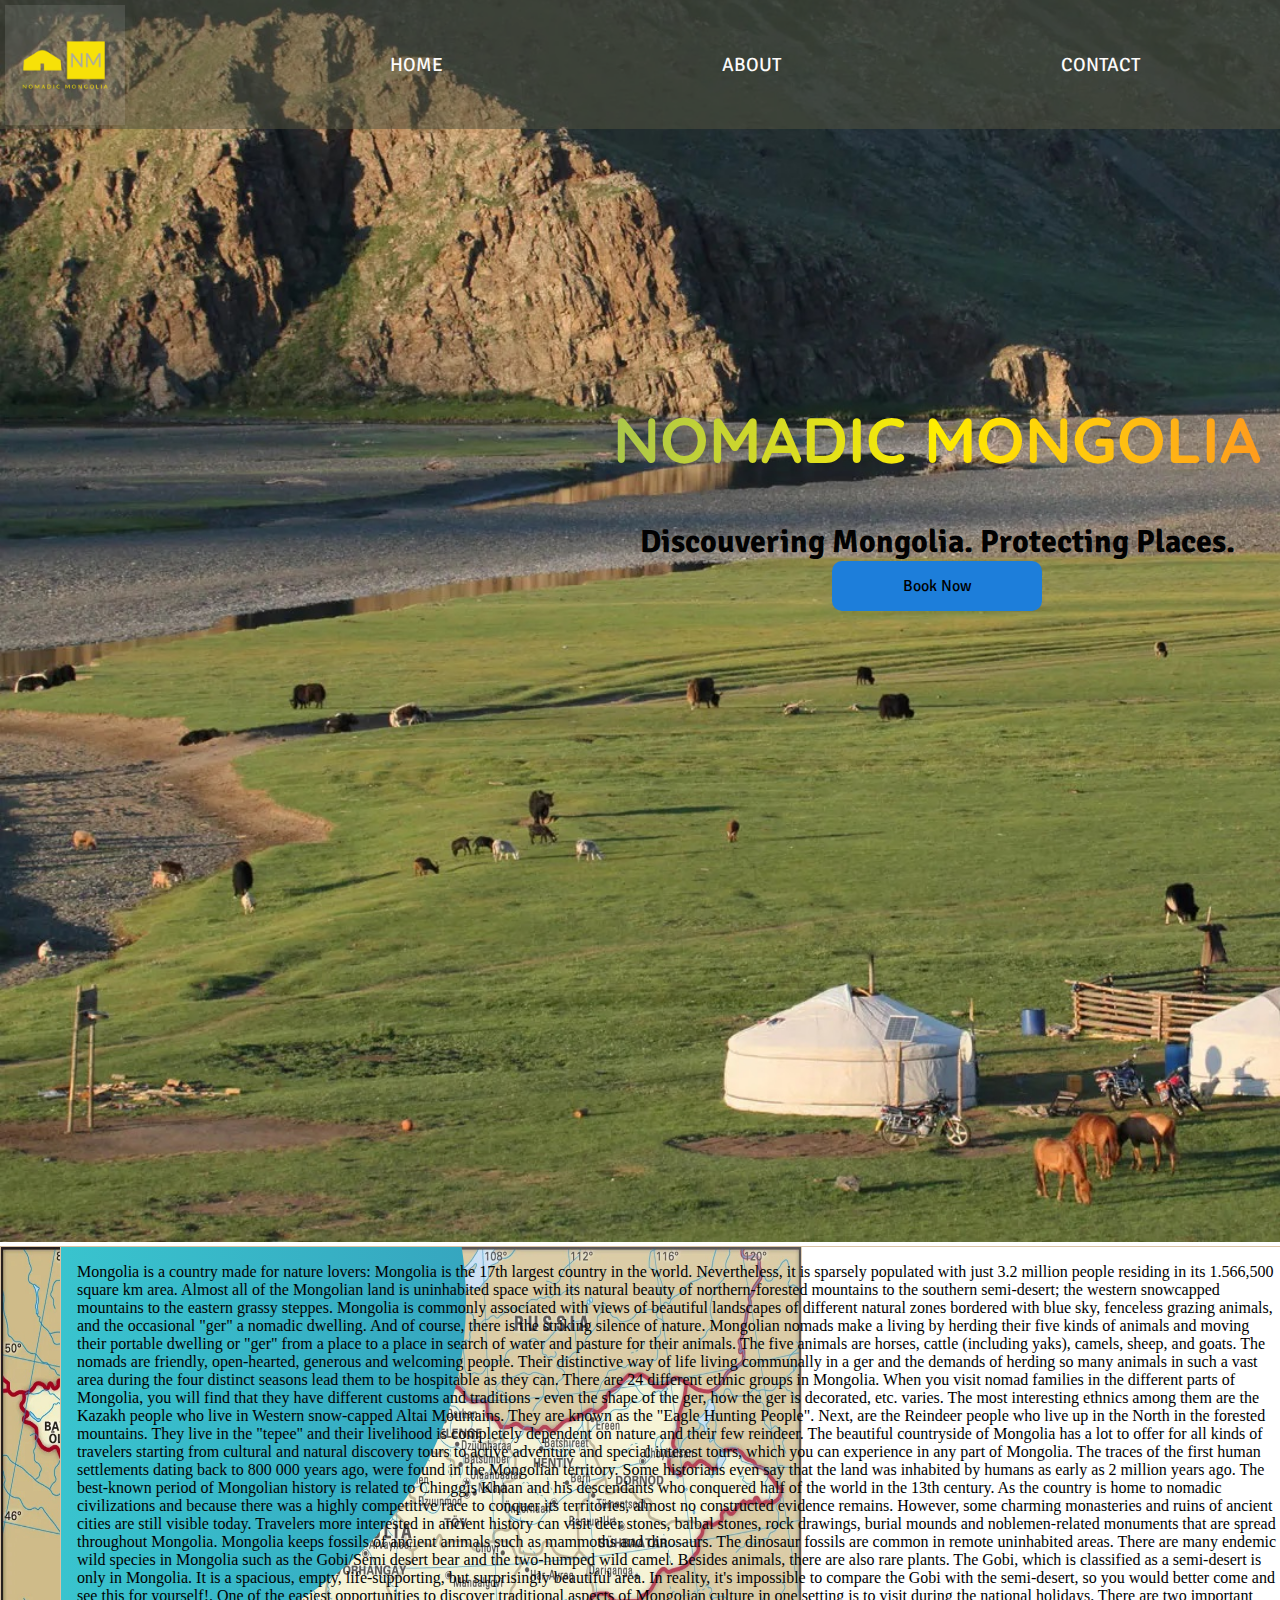
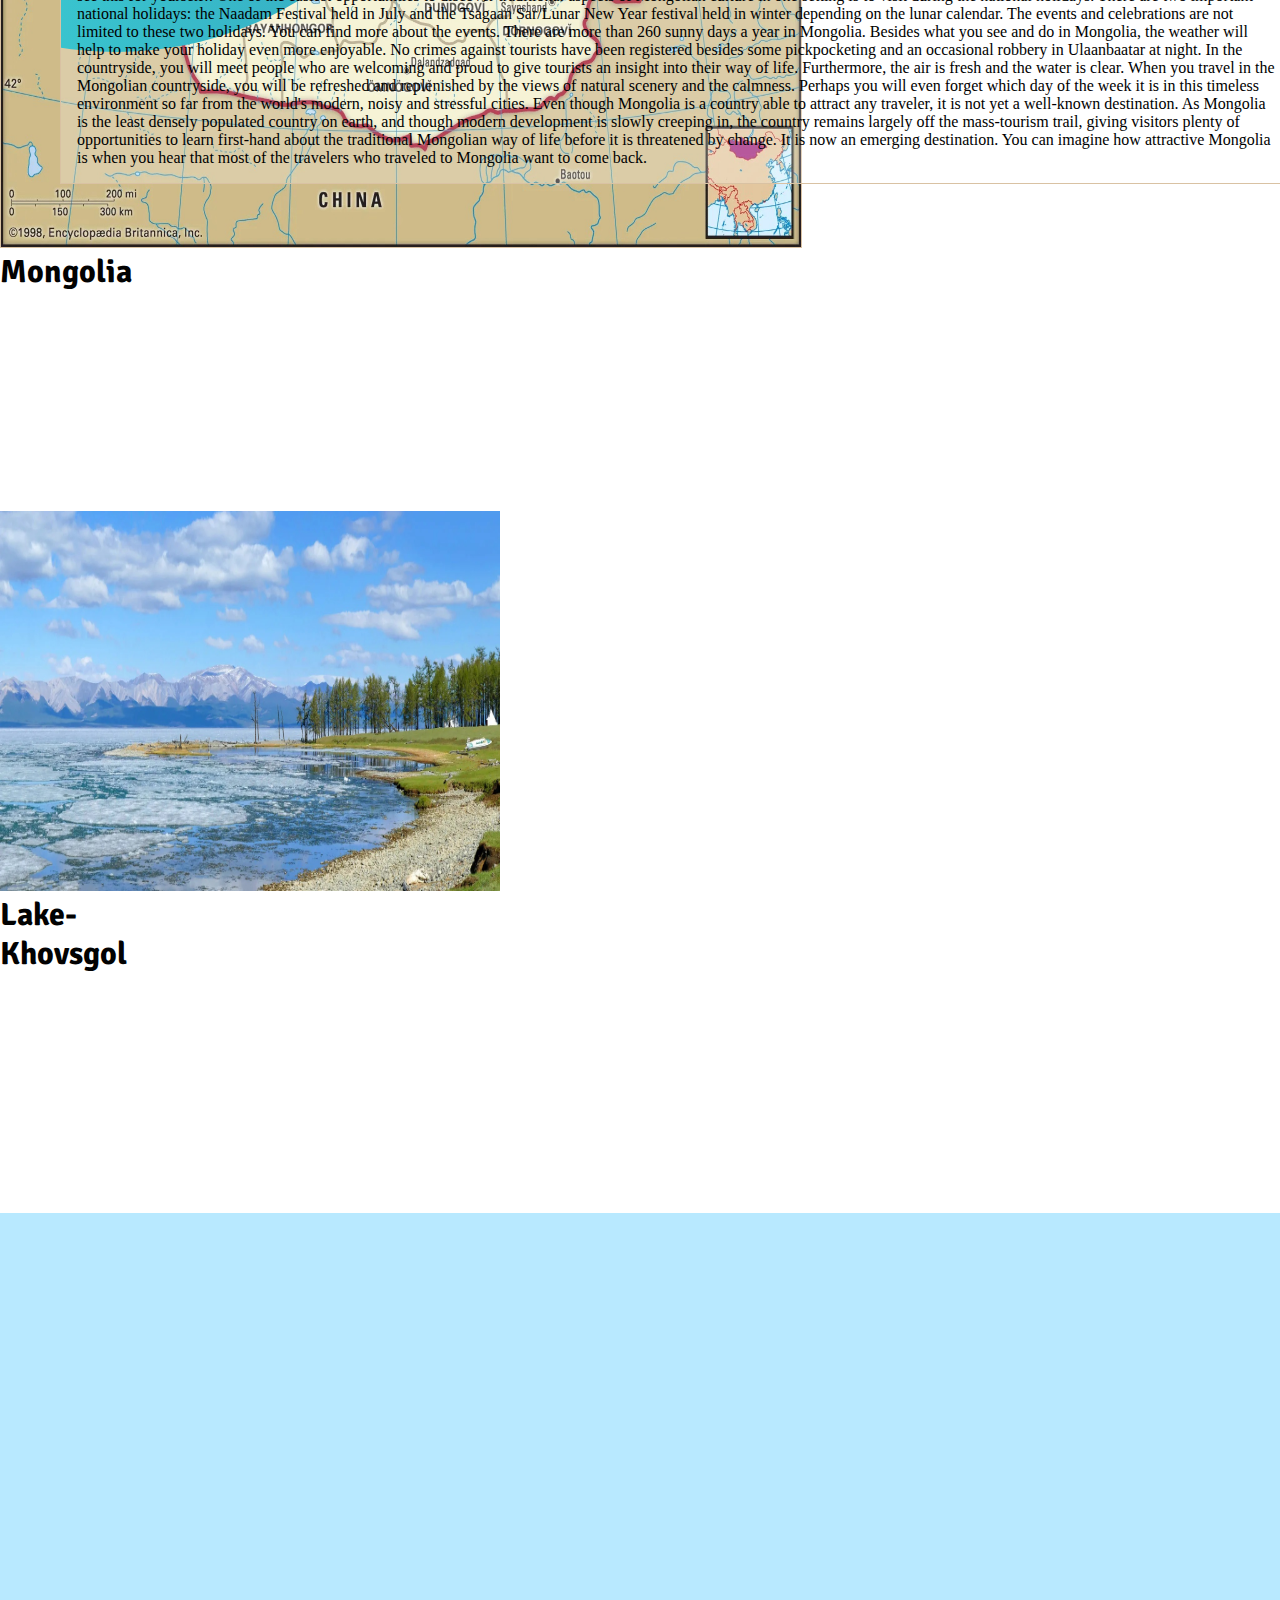
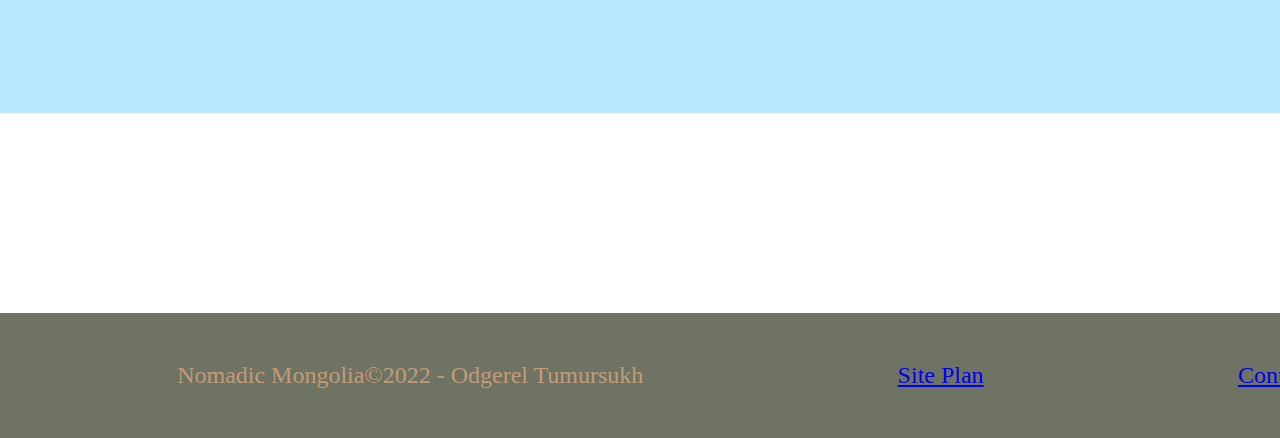
==== Personel Site/index.html @ 0cf10b4c "Made changes on style" ====
<!DOCTYPE html>
<html lang="en-us">
  <head>
    <meta charset="utf-8">
    <meta http-equiv="X-UA-Compatible" content="IE=edge">
    <meta name="viewport" content="width=device-width, initial-scale=1.0">
    <title>Nomadic Mongolia</title>
    <link type="text/css" rel="stylesheet" href="styles/styles.css">
  </head>
  <body>
    <header>
      <a id="logo_link" href="site-plan.html">
          <img class="logo" src="images/logo.png" alt="Nomadic Mongolia Logo">
        </a>
      <nav>
        <a href="index.html">HOME</a>
        <a href="about.html">ABOUT</a>
        <a href="contact.html">CONTACT</a>
      </nav>
    </header>
 
      <div id="hero">
        <div id="hero-box">
          <img id="hero-img" src="images/nomad-Mongolia.jpg" alt="Beautiful Mongolia">
      </div>
        <section id="hero-msg">
          <h1 class="home-title">NOMADIC MONGOLIA</h1>
          <h2>Discouvering Mongolia. Protecting Places.</h2>
          <div class='button-box'>
              <a class='book' href="booknow.html">Book Now</a>
          </div>
        </section> 
  <main class="home-grid">
    <div class="Audience">
      <p>Mongolia is a country made for nature lovers: Mongolia is the 17th largest country in the world. Nevertheless, 
        it is sparsely populated with just 3.2 million people residing in its 1.566,500 square km area. Almost all of the 
        Mongolian land is uninhabited space with its natural beauty of northern-forested mountains to the southern semi-desert; 
        the western snowcapped mountains to the eastern grassy steppes. Mongolia is commonly associated with views of beautiful 
        landscapes of different natural zones bordered with blue sky, fenceless grazing animals, and the occasional "ger" 
        a nomadic dwelling. And of course, there is the striking silence of nature.
        Mongolian nomads make a living by herding their five kinds of animals and moving their portable dwelling or "ger" 
        from a place to a place in search of water and pasture for their animals. The five animals are horses, cattle 
        (including yaks), camels, sheep, and goats. The nomads are friendly, open-hearted, generous and welcoming people. 
        Their distinctive way of life living communally in a ger and the demands of herding so many animals in such a vast area 
        during the four distinct seasons lead them to be hospitable as they can.
        There are 24 different ethnic groups in Mongolia. When you visit nomad families in the different parts of Mongolia, you 
        will find that they have different customs and traditions - even the shape of the ger, how the ger is decorated, etc. varies. 
        The most interesting ethnics among them are the Kazakh people who live in Western snow-capped Altai Mountains. 
        They are known as the "Eagle Hunting People".
        Next, are the Reindeer people who live up in the North in the forested mountains. They live in the "tepee" and their 
        livelihood is completely dependent on nature and their few reindeer.
        The beautiful countryside of Mongolia has a lot to offer for all kinds of travelers starting from cultural and natural 
        discovery tours to active adventure and special interest tours, which you can experience in any part of Mongolia.
        The traces of the first human settlements dating back to 800 000 years ago, were found in the Mongolian territory. 
        Some historians even say that the land was inhabited by humans as early as 2 million years ago. The best-known period of 
        Mongolian history is related to Chinggis Khaan and his descendants who conquered half of the world in the 13th century. 
        As the country is home to nomadic civilizations and because there was a highly competitive race to conquer its territories, 
        almost no constructed evidence remains. However, some charming monasteries and ruins of ancient cities are still visible 
        today. Travelers more interested in ancient history can visit deer stones, balbal stones, rock drawings, burial mounds and 
        noblemen-related monuments that are spread throughout Mongolia.
        Mongolia keeps fossils of ancient animals such as mammoths and dinosaurs. The dinosaur fossils are common in remote uninhabited areas.
        There are many endemic wild species in Mongolia such as the Gobi/Semi desert bear and the two-humped wild camel. Besides animals, 
        there are also rare plants. The Gobi, which is classified as a semi-desert is only in Mongolia. It is a spacious, empty, 
        life-supporting, but surprisingly beautiful area. In reality, it's impossible to compare the Gobi with the semi-desert, 
        so you would better come and see this for yourself!.
        One of the easiest opportunities to discover traditional aspects of Mongolian culture in one setting is to visit during the 
        national holidays. There are two important national holidays: the Naadam Festival held in July and the Tsagaan Sar/Lunar 
        New Year festival held in winter depending on the lunar calendar. The events and celebrations are not limited to these two 
        holidays. You can find more about the events.
        There are more than 260 sunny days a year in Mongolia. Besides what you see and do in Mongolia, the weather will help to 
        make your holiday even more enjoyable.
        No crimes against tourists have been registered besides some pickpocketing and an occasional robbery in Ulaanbaatar at night. 
        In the countryside, you will meet people who are welcoming and proud to give tourists an insight into their way of life. 
        Furthermore, the air is fresh and the water is clear.
        When you travel in the Mongolian countryside, you will be refreshed and replenished by the views of natural scenery and the 
        calmness. Perhaps you will even forget which day of the week it is in this timeless environment so far from the world's modern, 
        noisy and stressful cities.
        Even though Mongolia is a country able to attract any traveler, it is not yet a well-known destination. As Mongolia is the 
        least densely populated country on earth, and though modern development is slowly creeping in, the country remains largely 
        off the mass-tourism trail, giving visitors plenty of opportunities to learn first-hand about the traditional Mongolian way 
        of life before it is threatened by change. It is now an emerging destination. You can imagine how attractive Mongolia is 
        when you hear that most of the travelers who traveled to Mongolia want to come back.            
      </p>
    </div>
    <section class="main-img">
      <img class="main-card" src="images/Mongolia.jpg" alt="image for homepage">
      <h2>Mongolia</h2>
    </section>          
    <section class="lake-card">
        <img class="card-img" src="images/Lake-Khovsgol.jpg" alt="image for homepage">
        <h2>Lake-Khovsgol</h2>
    </section>
    <section class="gobi-card">
        <img class="card-img" src="images/Gobi-Mongolia.jpg" alt="image for homepage">
        <h2>Gobi-Mongolia</h2>
    </section>
    <div id="background"></div>
  </main>

  <footer>
    <p>Nomadic Mongolia&copy;2022 - Odgerel Tumursukh</p>
    <p><a href="site-plan.html">Site Plan</a></p>
    <p><a href="contact.html">Contact</a></p>
    <div class="social-button">
      <span>Social Media</span>
      <a href="https://www.facebook.com/JmeStar6" target="_blank"> <img src="images/facebook.png" alt="facebook icon"></a> 
      <a href="https://twitter.com/JmeStar7" target="_blank">
        <img src="images/twitter.png" alt="twitter icon" >
      </a>
      <a href="https://www.instagram.com/JmeStar7" target="_blank">
        <img src="images/instagram.png" alt="instagram icon">
      </a>
    </div>
  </footer>
</body>
</html>
---- Personel Site/styles/styles.css ----
@import url('https://fonts.googleapis.com/css2?family=Quicksand&family=Signika&display=swap');
body {
    background-color: #ffffff;
    margin: 0;
    padding: 0;
}
.home-title {
  font-family: 'Quicksand', Verdana, sans-serif;
  font-size: 4em;
  margin-top: 20px;
}
header {
  background-color:#52533f88;
  display: grid;
  grid-template-columns: 250px auto;
}
nav {
  display: flex;
  justify-content: space-around;
}
nav a {
  text-align: center;
  align-self: center;
  font-family: 'Signika', Verdana, sans-serif;
  font-weight: normal;
  font-size: 120%;
  color: #fcfbfb;
  text-decoration: none;
  padding: 35px;
  }
nav a:hover {
  background-color: rgba(255, 231, 14, 0.445);
  color: #000000;
  font-family: 'Signika', Verdana, sans-serif;
  font-weight: bold;
  border-radius: 5px;
}
#hero {
  display: grid;
  grid-template-columns: 1fr 3fr 1fr;
  margin-top: -150px; 
  }
#hero-box {
  grid-column: 1/4;
  grid-row: 1/3;
  z-index: -1;
  }
#hero-msg {
  grid-column: 1/3;
  grid-row: 1/2;
  margin-top: 400px;
}
#hero-img {
  width: 100%;
}
#logo_link {
  padding-top: 5px;
  padding-left: 5px;
}
.logo {
  background-color: #ffffff1c;
  width: 120px;
  border-radius: 0px;
  margin-bottom: 0px;
}
.book {
  font-family: 'Signika', Verdana, sans-serif;
  width: 150px;
  display: grid;
  justify-items: center;
  align-items: center;
  background-color: #1d7eda;
  padding: 15px 30px;
  margin-top: 50px;
  margin: 0 auto; 
  border-radius: 10px;
  color: #000000;
  text-decoration: none;
  transform: translate(0);
  cursor: pointer;
  overflow: hidden;
 }
 .book:hover {
  transform: scale(1.2);
  background-color: #fcf266;
 }
 .book::before {
  content:"";
  position: absolute;
  background: #088a1e;
  width: 8px;
  top: 0;
  bottom: 0;
  left: -32px;
  transform: rotate(-16deg);
  filter: blur(6px);
 }
 .book:hover::before{
  left: calc(100% + 32px);
  transition: 0.75s;
 }
.main {
  display: grid;
  grid-template-columns: 1fr 1fr 1fr 1fr 1fr 1fr 1fr;
}
.home-grid {
  display: grid;
  grid-gap: 20px;
  grid-template-columns: 1fr 1fr
}
.grid {
  justify-content: center;
  align-content: center;
  justify-items: center;
  align-items: center;
  border: #c619d6;
}
main p {   
  width: 1200px;
  border: 1px solid #d9c2a3;

  background-color: #ffffff41;
  color: #000000;
  padding: 16px;
  transition: 0.6s;
  transform: translate(0);
  font-weight: 200;
  overflow: hidden;
  margin: 0;
}
main p:hover {
  color: #ffffff;
}

main p::before {
  content: "";
  position: absolute;
  top: -295px;
  left: -295px;
  z-index: -1;
  background: linear-gradient(to right, #3bd9d9, #36a6bf);
  border-radius: 100%;
  width: 700px;
  height: 700px;
  transition: 0.8s;
}
main p:hover::before {
  transform: scale(4.5);
}

.main-card {
  border: #000000;
  grid-template-columns: auto;
  border: 1px solid #d9c2a3;
  width: 800px;
  height: 600px;
  align-content: center;

}
.main-img {
  grid-column: 1/4;
  grid-row: 1;
}
.main-card {
  border: 1px solid #d9c2a3;
  width: 800px;
  height: 600px;
}
.card-img {
  width: 500px;
  height: 380px;
  align-content: center;
}
.card-img:hover {
  opacity: .8;
  transform: scale(1.1);
}
.lake-card {
  margin: 200px 0;
  grid-column: 1/4;
  grid-row: 2/3;
}
.gobi-card {
  margin: 200px 0;
  grid-column: 5/8;
  grid-row: 2/3;
}
#background {
  width: 100%;
  height: 500px;
  grid-column: 1/8;
  grid-row: 4;
  background-color: #b8e9ff;
}

footer {
  width: 100%;
  background-color:#6f7364;
  padding: 25px 50px;
  margin-top: 200px;
  display: flex;
  justify-content: space-around;
  align-items: center;
  grid-column: 1/4;
  grid-row: 4;
}
footer img {
  width: 60px;
  height: 60px;
}
footer img:hover {
  transform: scale(1.2);
}  

footer p {
  font-size: 1.5em;
  color: #c29b77;
}  
footer p a:hover {
  color: #c29b77;
  text-decoration: none;
}   
h1 {
  font-family: "Quicksand", Verdana, sans-serif;
  font-size: 4em;
  margin-top: 40px;
  text-align: center;
  padding-top: 0px;
  font-weight: bold;
  color: #c29b77;
  background: linear-gradient(450deg,#0a7cda, #ffee00, #ff0055);
  -webkit-background-clip: text;
  -webkit-text-fill-color: transparent;
}
h2 {
  text-align: center;
  font-family: 'Signika', Verdana, sans-serif;
  font-weight: bold;
  font-size: 200%;
  color: #020202;
  margin: 0;
}
h3 {
  text-align: center;
  font-family: 'Signika', Verdana, sans-serif;
  font-weight: bold;
  font-size: 150%;
  color: #ffffff;
  margin: 0;
}
h4 {
  text-align: center;
  font-family: 'Signika', Verdana, sans-serif;
  font-weight: bold;
  font-size: 150%;
  color: #ffffff;
}
#content{
  max-width: 1600px;
  margin: 0 auto;
}
.social-button a{
  flex: 1;
  font-size: 15px;
  color: #252525.0;
  text-align: center;
  transform: translateX(-100%);
  opacity: 0;
  transition: 0.3s linear;
}
.social-button:hover a{
  opacity: 1;
  transform: translateX(0);
}
.social-button a:nth-of-type(1){
  transition-delay: 1s;
}
.social-button a:nth-of-type(2){
  transition-delay: 0.8s;
}
.social-button a:nth-of-type(3){
  transition-delay: 0.6s;
}
.social-button{
  width: 250px;
  height: 60px;
  background: #dfe6e9;
  border-radius: 40px;
  display: flex;
  align-items: center;
  justify-content: center;
  overflow: hidden;
  position: relative;
  cursor: pointer;
  transition: .3s linear;
}
.social-button:hover{
  transform: scale(1.1);
}
.social-button span{
  position: absolute;
  width: 100%;
  height: 100%;
  background: #579efa;
  color: #f1f1f1;
  text-align: center;
  line-height: 60px;
  z-index: 999;
  transition: .6s linear;
  border-radius: 40px;
}
.social-button:hover span{
  transform: translateX(-100%);
  transition-delay: .3s;
}
@media screen and (max-width: 900px) {
  #hero, .home-grid {
      display: block;
      height: auto;
  }
  nav, footer {
      flex-direction: column;
  }
  nav a {
      display: block;
      padding: 15px;
  }
  #hero {
      margin-top: 0;
  }
  #hero-msg {
      margin-top: 0;
  }
  #hero-msg h4 {
      display: none;
  }
  .home-title {
      font-size: 25px;
      color: #6f7364;
  }
  .rivers-card, .camping-card, .rapids-card { 
      margin: 50px auto;
      width: 60%;
  }
  #background {
      display: none;
  }
  .mountains, .msg {
      width: 80%;
      display: block;
      margin: 0 auto;
  }
  
  footer {
      margin-top: 25px;
  }
}
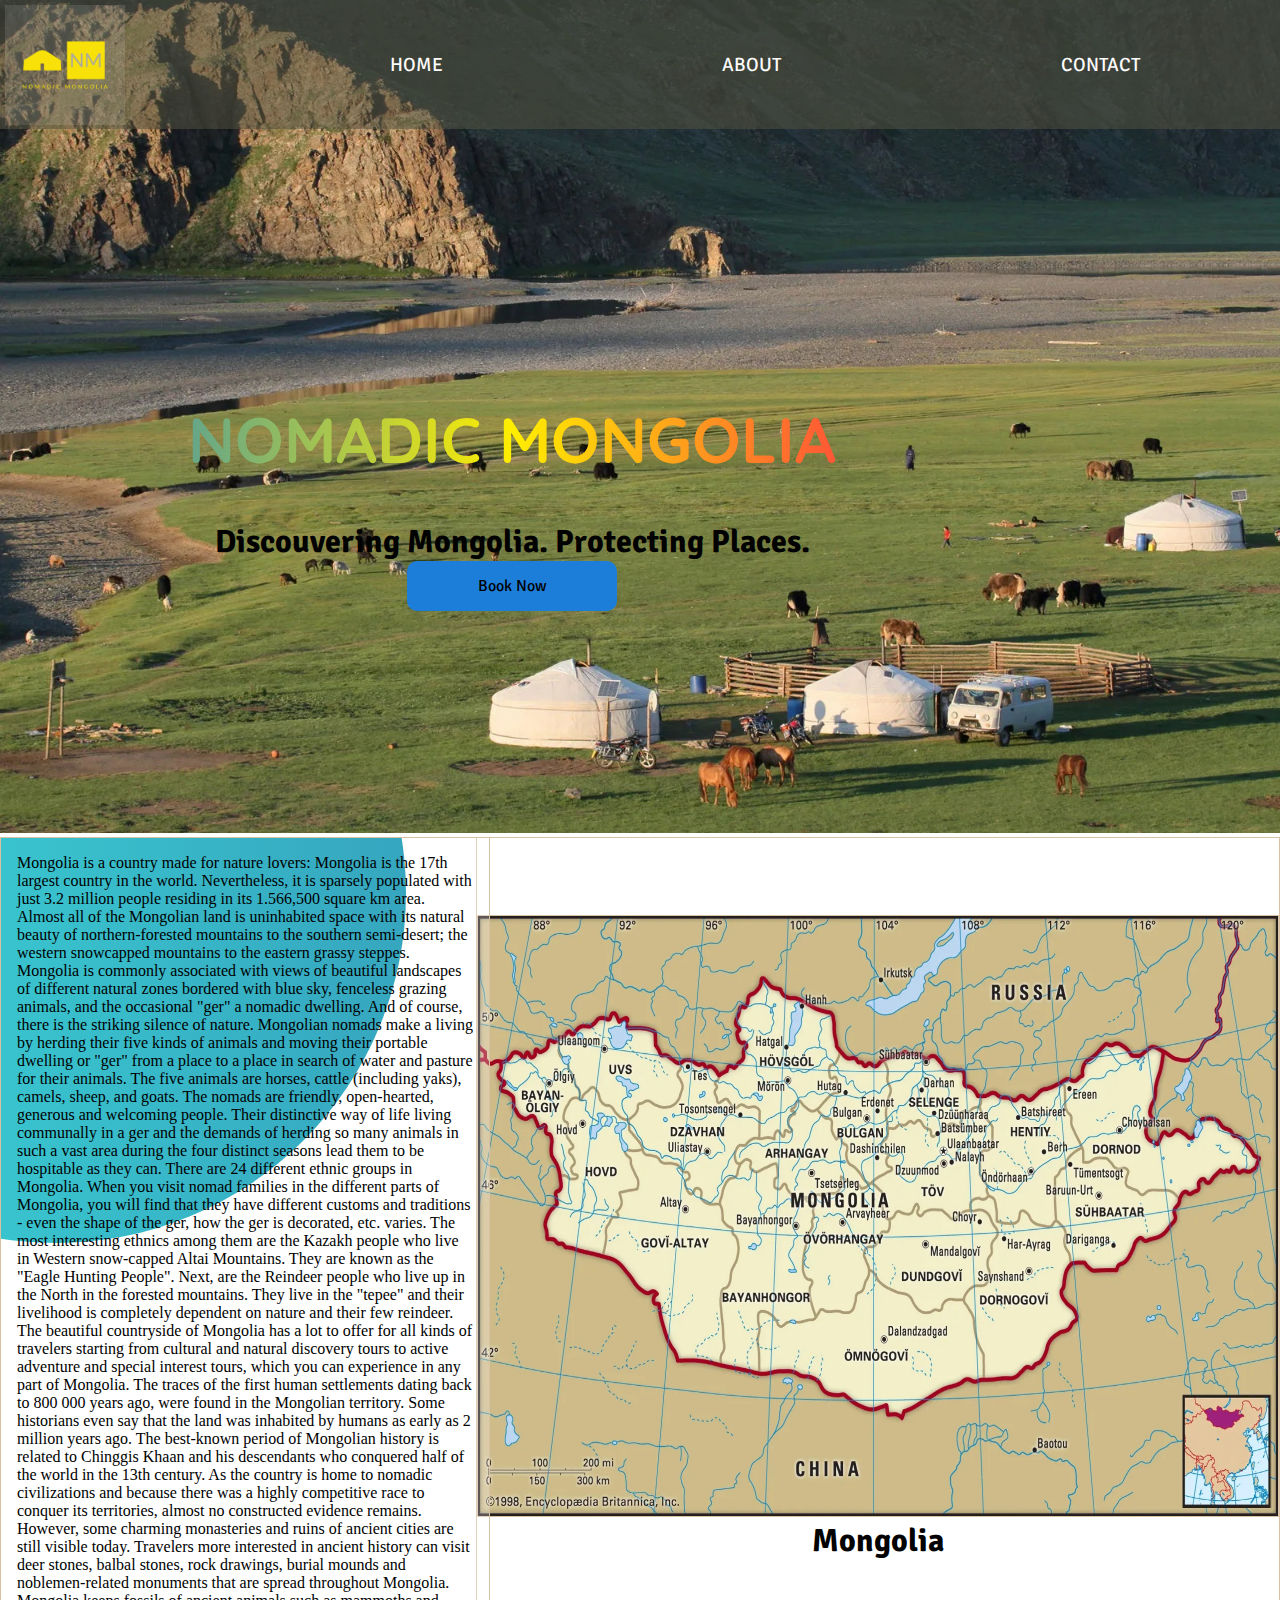
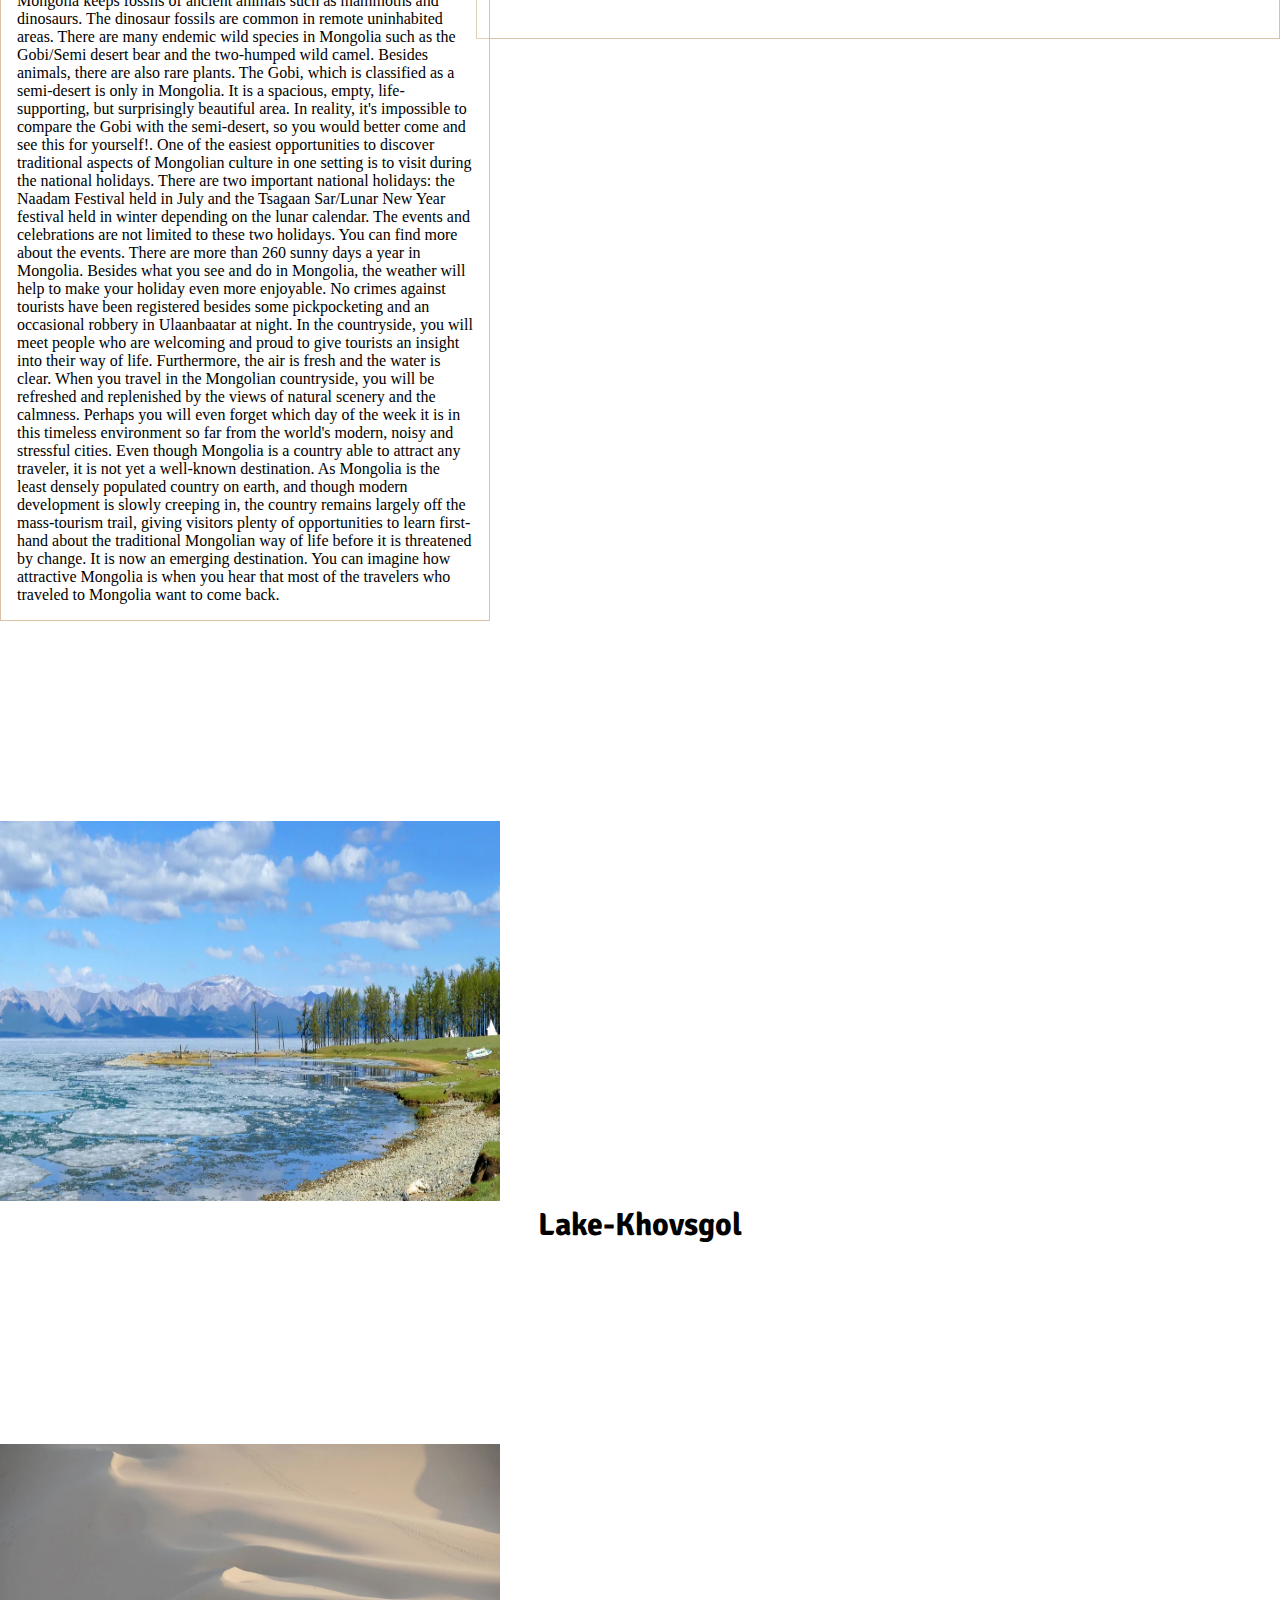
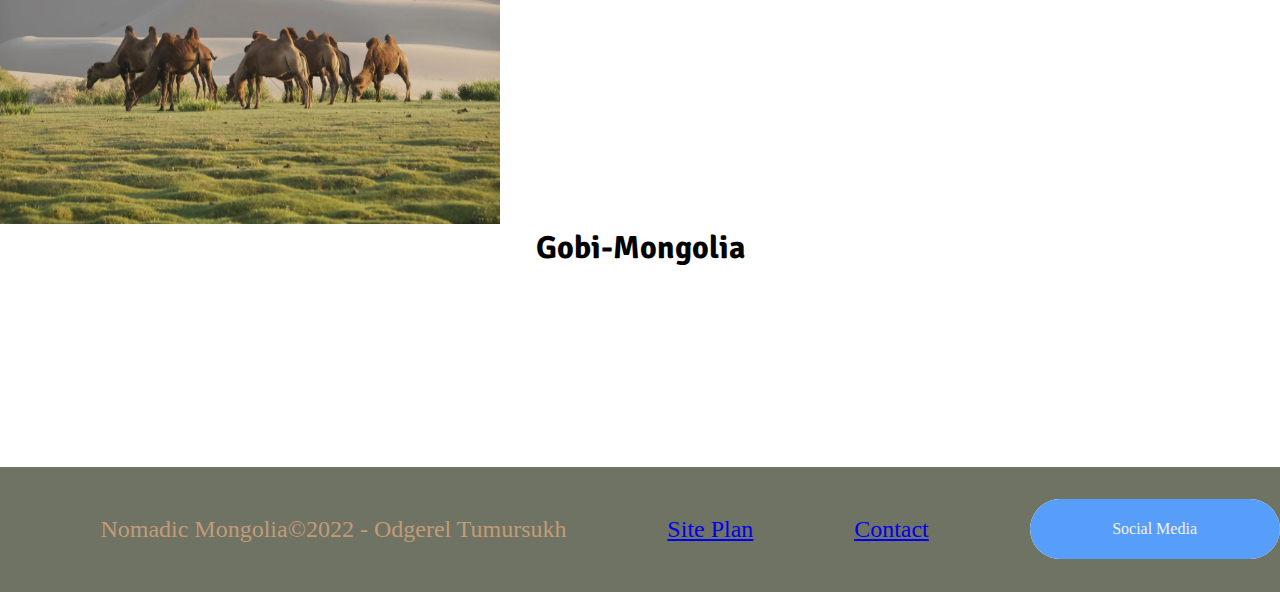
==== commit 96ad24a4: "made changes" ====
--- a/Personel Site/index.html
+++ b/Personel Site/index.html
@@ -31,6 +31,8 @@
               <a class='book' href="booknow.html">Book Now</a>
           </div>
         </section> 
+        </div>
+
   <main class="home-grid">
     <div class="Audience">
       <p>Mongolia is a country made for nature lovers: Mongolia is the 17th largest country in the world. Nevertheless, 
@@ -86,18 +88,17 @@
     <section class="main-img">
       <img class="main-card" src="images/Mongolia.jpg" alt="image for homepage">
       <h2>Mongolia</h2>
-    </section>          
-    <section class="lake-card">
-        <img class="card-img" src="images/Lake-Khovsgol.jpg" alt="image for homepage">
-        <h2>Lake-Khovsgol</h2>
-    </section>
-    <section class="gobi-card">
-        <img class="card-img" src="images/Gobi-Mongolia.jpg" alt="image for homepage">
-        <h2>Gobi-Mongolia</h2>
-    </section>
-    <div id="background"></div>
+    </section> 
   </main>
-
+  <section class="lake-card">
+    <img class="card-img" src="images/Lake-Khovsgol.jpg" alt="image for homepage">
+    <h2>Lake-Khovsgol</h2>
+</section>
+<section class="gobi-card">
+    <img class="card-img" src="images/Gobi-Mongolia.jpg" alt="image for homepage">
+    <h2>Gobi-Mongolia</h2>
+</section>
+</body>
   <footer>
     <p>Nomadic Mongolia&copy;2022 - Odgerel Tumursukh</p>
     <p><a href="site-plan.html">Site Plan</a></p>
@@ -113,5 +114,4 @@
       </a>
     </div>
   </footer>
-</body>
 </html>--- a/Personel Site/styles/styles.css
+++ b/Personel Site/styles/styles.css
@@ -101,12 +101,12 @@
  }
 .main {
   display: grid;
-  grid-template-columns: 1fr 1fr 1fr 1fr 1fr 1fr 1fr;
+  grid-template-columns: 1fr 1fr;
 }
 .home-grid {
-  display: grid;
+  display: flex;
   grid-gap: 20px;
-  grid-template-columns: 1fr 1fr
+
 }
 .grid {
   justify-content: center;
@@ -116,7 +116,7 @@
   border: #c619d6;
 }
 main p {   
-  width: 1200px;
+  width: 100%;
   border: 1px solid #d9c2a3;
 
   background-color: #ffffff41;
@@ -126,6 +126,8 @@
   transform: translate(0);
   font-weight: 200;
   overflow: hidden;
+  grid-column: 1/2;
+  grid-row: 1;
   margin: 0;
 }
 main p:hover {
@@ -148,17 +150,17 @@
   transform: scale(4.5);
 }
 
-.main-card {
+.main-img {
   border: #000000;
   grid-template-columns: auto;
   border: 1px solid #d9c2a3;
-  width: 800px;
-  height: 600px;
+  width: 100%;
+  height: 800px;
   align-content: center;
-
+  grid-column: auto;
 }
 .main-img {
-  grid-column: 1/4;
+  grid-column: 2/3;
   grid-row: 1;
 }
 .main-card {
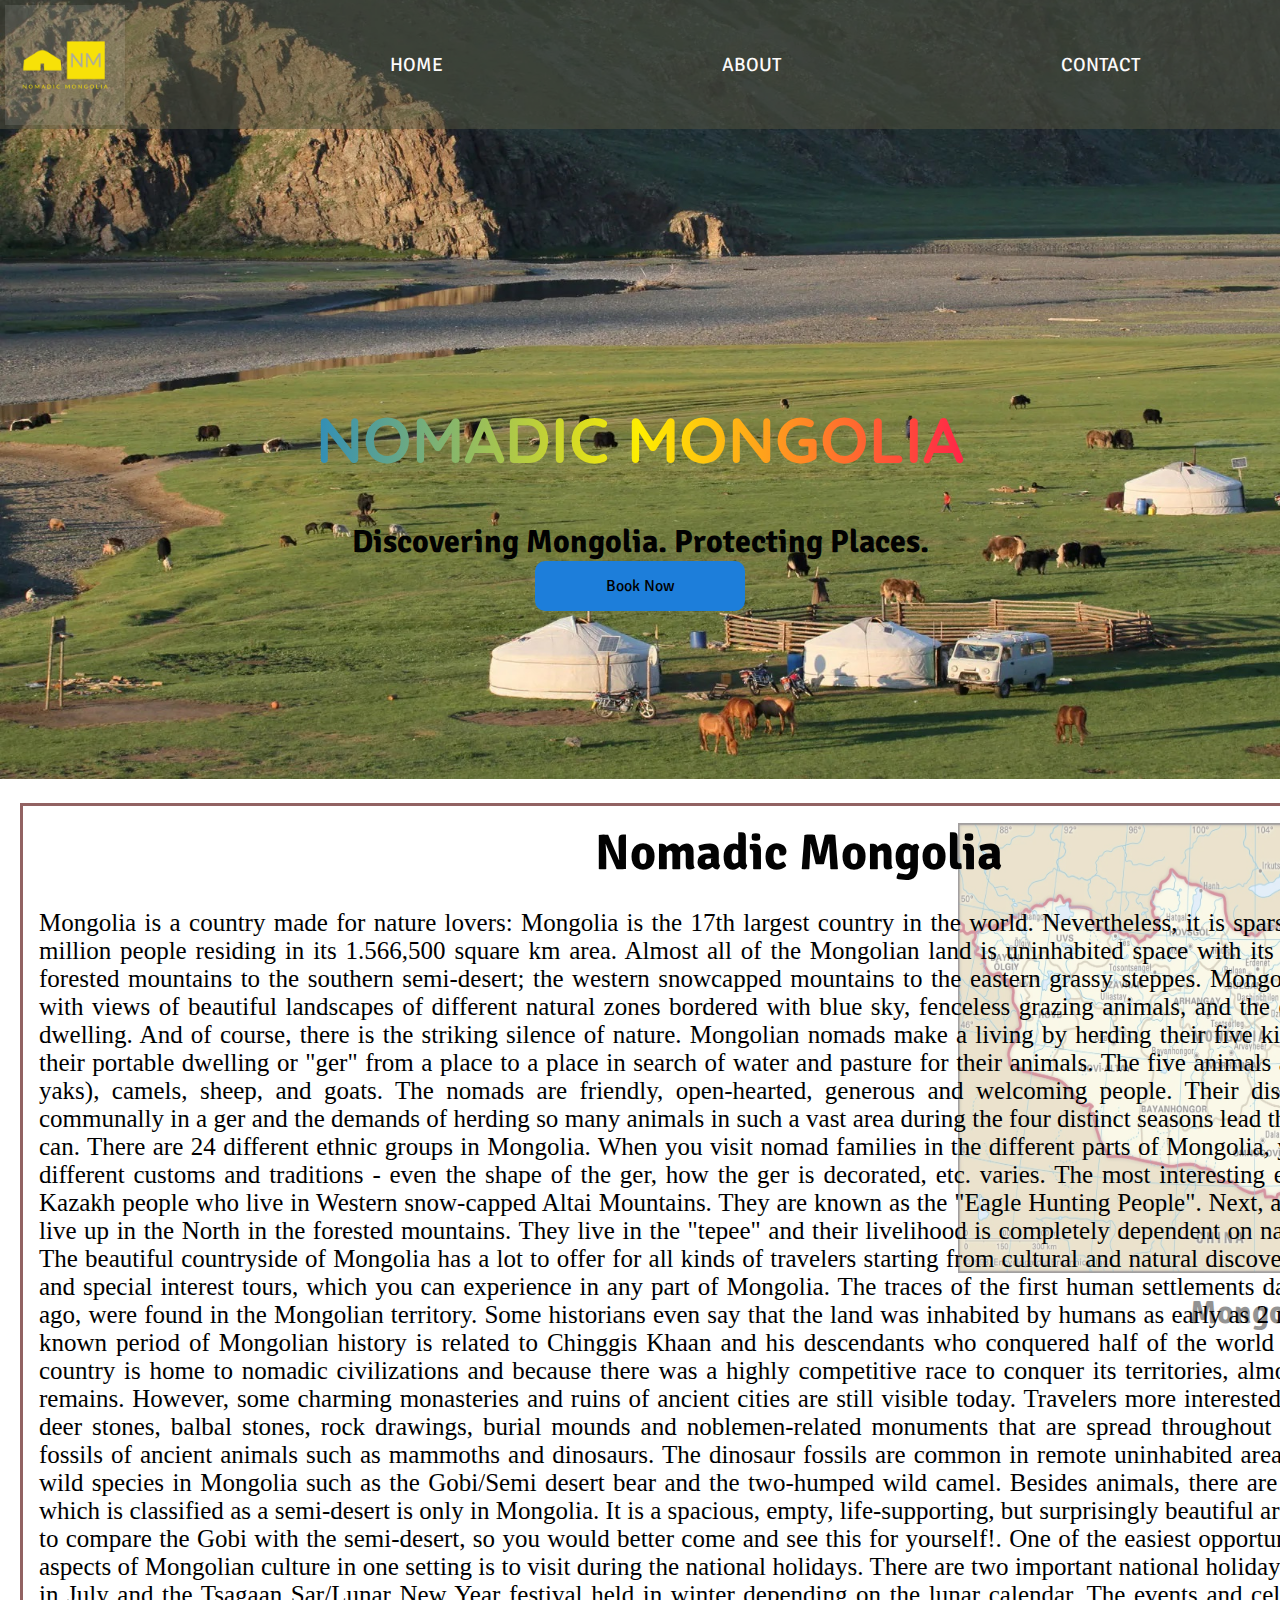
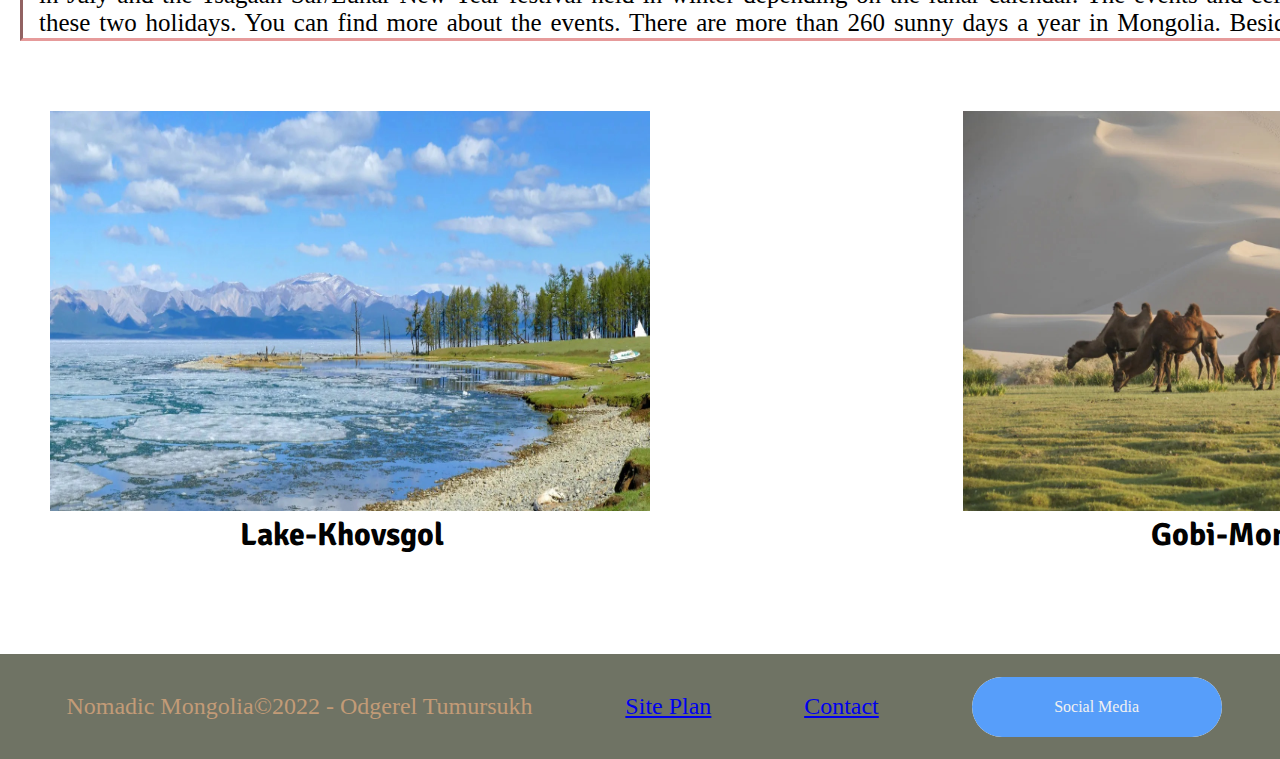
==== commit 0e1fc566: "added files" ====
--- a/Personel Site/index.html
+++ b/Personel Site/index.html
@@ -9,109 +9,110 @@
     <link type="text/css" rel="stylesheet" href="styles/styles.css">
   </head>
   <body>
-    <header>
-      <a id="logo_link" href="site-plan.html">
+    <div id="content">
+      <header>
+        <a id="logo_link" href="index.html">
           <img class="logo" src="images/logo.png" alt="Nomadic Mongolia Logo">
         </a>
-      <nav>
-        <a href="index.html">HOME</a>
-        <a href="about.html">ABOUT</a>
-        <a href="contact.html">CONTACT</a>
-      </nav>
-    </header>
- 
+        <nav>
+          <a href="index.html">HOME</a>
+          <a href="about.html">ABOUT</a>
+          <a href="contact.html">CONTACT</a>
+        </nav>
+      </header>
       <div id="hero">
         <div id="hero-box">
           <img id="hero-img" src="images/nomad-Mongolia.jpg" alt="Beautiful Mongolia">
-      </div>
+        </div>
         <section id="hero-msg">
           <h1 class="home-title">NOMADIC MONGOLIA</h1>
-          <h2>Discouvering Mongolia. Protecting Places.</h2>
+          <h2>Discovering Mongolia. Protecting Places.</h2>
           <div class='button-box'>
               <a class='book' href="booknow.html">Book Now</a>
           </div>
+        </section>
+      </div>  
+      <main class="home-grid"> 
+        <section class="main-img">
+          <img class="main-card" src="images/Mongolia.jpg" alt="image for homepage">
+          <h2>Mongolia</h2>
         </section> 
+        <div class="main-text">
+          <h2>Nomadic Mongolia</h2>
+          <p>Mongolia is a country made for nature lovers: Mongolia is the 17th largest country in the world. Nevertheless, 
+              it is sparsely populated with just 3.2 million people residing in its 1.566,500 square km area. Almost all of the 
+              Mongolian land is uninhabited space with its natural beauty of northern-forested mountains to the southern semi-desert; 
+              the western snowcapped mountains to the eastern grassy steppes. Mongolia is commonly associated with views of beautiful 
+              landscapes of different natural zones bordered with blue sky, fenceless grazing animals, and the occasional "ger" 
+              a nomadic dwelling. And of course, there is the striking silence of nature.
+              Mongolian nomads make a living by herding their five kinds of animals and moving their portable dwelling or "ger" 
+              from a place to a place in search of water and pasture for their animals. The five animals are horses, cattle 
+              (including yaks), camels, sheep, and goats. The nomads are friendly, open-hearted, generous and welcoming people. 
+              Their distinctive way of life living communally in a ger and the demands of herding so many animals in such a vast area 
+              during the four distinct seasons lead them to be hospitable as they can.
+              There are 24 different ethnic groups in Mongolia. When you visit nomad families in the different parts of Mongolia, you 
+              will find that they have different customs and traditions - even the shape of the ger, how the ger is decorated, etc. varies. 
+              The most interesting ethnics among them are the Kazakh people who live in Western snow-capped Altai Mountains. 
+              They are known as the "Eagle Hunting People".
+              Next, are the Reindeer people who live up in the North in the forested mountains. They live in the "tepee" and their 
+              livelihood is completely dependent on nature and their few reindeer.
+              The beautiful countryside of Mongolia has a lot to offer for all kinds of travelers starting from cultural and natural 
+              discovery tours to active adventure and special interest tours, which you can experience in any part of Mongolia.
+              The traces of the first human settlements dating back to 800 000 years ago, were found in the Mongolian territory. 
+              Some historians even say that the land was inhabited by humans as early as 2 million years ago. The best-known period of 
+              Mongolian history is related to Chinggis Khaan and his descendants who conquered half of the world in the 13th century. 
+              As the country is home to nomadic civilizations and because there was a highly competitive race to conquer its territories, 
+              almost no constructed evidence remains. However, some charming monasteries and ruins of ancient cities are still visible 
+              today. Travelers more interested in ancient history can visit deer stones, balbal stones, rock drawings, burial mounds and 
+              noblemen-related monuments that are spread throughout Mongolia.
+              Mongolia keeps fossils of ancient animals such as mammoths and dinosaurs. The dinosaur fossils are common in remote uninhabited areas.
+              There are many endemic wild species in Mongolia such as the Gobi/Semi desert bear and the two-humped wild camel. Besides animals, 
+              there are also rare plants. The Gobi, which is classified as a semi-desert is only in Mongolia. It is a spacious, empty, 
+              life-supporting, but surprisingly beautiful area. In reality, it's impossible to compare the Gobi with the semi-desert, 
+              so you would better come and see this for yourself!.
+              One of the easiest opportunities to discover traditional aspects of Mongolian culture in one setting is to visit during the 
+              national holidays. There are two important national holidays: the Naadam Festival held in July and the Tsagaan Sar/Lunar 
+              New Year festival held in winter depending on the lunar calendar. The events and celebrations are not limited to these two 
+              holidays. You can find more about the events.
+              There are more than 260 sunny days a year in Mongolia. Besides what you see and do in Mongolia, the weather will help to 
+              make your holiday even more enjoyable.
+              No crimes against tourists have been registered besides some pickpocketing and an occasional robbery in Ulaanbaatar at night. 
+              In the countryside, you will meet people who are welcoming and proud to give tourists an insight into their way of life. 
+              Furthermore, the air is fresh and the water is clear.
+              When you travel in the Mongolian countryside, you will be refreshed and replenished by the views of natural scenery and the 
+              calmness. Perhaps you will even forget which day of the week it is in this timeless environment so far from the world's modern, 
+              noisy and stressful cities.
+              Even though Mongolia is a country able to attract any traveler, it is not yet a well-known destination. As Mongolia is the 
+              least densely populated country on earth, and though modern development is slowly creeping in, the country remains largely 
+              off the mass-tourism trail, giving visitors plenty of opportunities to learn first-hand about the traditional Mongolian way 
+              of life before it is threatened by change. It is now an emerging destination. You can imagine how attractive Mongolia is 
+              when you hear that most of the travelers who traveled to Mongolia want to come back.            
+          </p>  
+        </div>    
+        <section class="lake-card">
+          <img class="card-img" src="images/Lake-Khovsgol.jpg" alt="image for homepage">
+          <h2>Lake-Khovsgol</h2>
+        </section>
+        <section class="gobi-card">
+          <img class="card-img" src="images/Gobi-Mongolia.jpg" alt="image for homepage">
+          <h2>Gobi-Mongolia</h2>
+        </section>  
+      </main>
+      <footer>
+        <p>Nomadic Mongolia&copy;2022 - Odgerel Tumursukh</p>
+        <p><a href="site-plan.html">Site Plan</a></p>
+        <p><a href="contact.html">Contact</a></p>
+        <div class="social-button">
+          <span>Social Media</span>
+          <a href="https://www.facebook.com/JmeStar6" target="_blank"> <img src="images/facebook.png" alt="facebook icon"></a> 
+          <a href="https://twitter.com/JmeStar7" target="_blank">
+            <img src="images/twitter.png" alt="twitter icon" >
+          </a>
+          <a href="https://www.instagram.com/JmeStar7" target="_blank">
+            <img src="images/instagram.png" alt="instagram icon">
+          </a>
         </div>
-
-  <main class="home-grid">
-    <div class="Audience">
-      <p>Mongolia is a country made for nature lovers: Mongolia is the 17th largest country in the world. Nevertheless, 
-        it is sparsely populated with just 3.2 million people residing in its 1.566,500 square km area. Almost all of the 
-        Mongolian land is uninhabited space with its natural beauty of northern-forested mountains to the southern semi-desert; 
-        the western snowcapped mountains to the eastern grassy steppes. Mongolia is commonly associated with views of beautiful 
-        landscapes of different natural zones bordered with blue sky, fenceless grazing animals, and the occasional "ger" 
-        a nomadic dwelling. And of course, there is the striking silence of nature.
-        Mongolian nomads make a living by herding their five kinds of animals and moving their portable dwelling or "ger" 
-        from a place to a place in search of water and pasture for their animals. The five animals are horses, cattle 
-        (including yaks), camels, sheep, and goats. The nomads are friendly, open-hearted, generous and welcoming people. 
-        Their distinctive way of life living communally in a ger and the demands of herding so many animals in such a vast area 
-        during the four distinct seasons lead them to be hospitable as they can.
-        There are 24 different ethnic groups in Mongolia. When you visit nomad families in the different parts of Mongolia, you 
-        will find that they have different customs and traditions - even the shape of the ger, how the ger is decorated, etc. varies. 
-        The most interesting ethnics among them are the Kazakh people who live in Western snow-capped Altai Mountains. 
-        They are known as the "Eagle Hunting People".
-        Next, are the Reindeer people who live up in the North in the forested mountains. They live in the "tepee" and their 
-        livelihood is completely dependent on nature and their few reindeer.
-        The beautiful countryside of Mongolia has a lot to offer for all kinds of travelers starting from cultural and natural 
-        discovery tours to active adventure and special interest tours, which you can experience in any part of Mongolia.
-        The traces of the first human settlements dating back to 800 000 years ago, were found in the Mongolian territory. 
-        Some historians even say that the land was inhabited by humans as early as 2 million years ago. The best-known period of 
-        Mongolian history is related to Chinggis Khaan and his descendants who conquered half of the world in the 13th century. 
-        As the country is home to nomadic civilizations and because there was a highly competitive race to conquer its territories, 
-        almost no constructed evidence remains. However, some charming monasteries and ruins of ancient cities are still visible 
-        today. Travelers more interested in ancient history can visit deer stones, balbal stones, rock drawings, burial mounds and 
-        noblemen-related monuments that are spread throughout Mongolia.
-        Mongolia keeps fossils of ancient animals such as mammoths and dinosaurs. The dinosaur fossils are common in remote uninhabited areas.
-        There are many endemic wild species in Mongolia such as the Gobi/Semi desert bear and the two-humped wild camel. Besides animals, 
-        there are also rare plants. The Gobi, which is classified as a semi-desert is only in Mongolia. It is a spacious, empty, 
-        life-supporting, but surprisingly beautiful area. In reality, it's impossible to compare the Gobi with the semi-desert, 
-        so you would better come and see this for yourself!.
-        One of the easiest opportunities to discover traditional aspects of Mongolian culture in one setting is to visit during the 
-        national holidays. There are two important national holidays: the Naadam Festival held in July and the Tsagaan Sar/Lunar 
-        New Year festival held in winter depending on the lunar calendar. The events and celebrations are not limited to these two 
-        holidays. You can find more about the events.
-        There are more than 260 sunny days a year in Mongolia. Besides what you see and do in Mongolia, the weather will help to 
-        make your holiday even more enjoyable.
-        No crimes against tourists have been registered besides some pickpocketing and an occasional robbery in Ulaanbaatar at night. 
-        In the countryside, you will meet people who are welcoming and proud to give tourists an insight into their way of life. 
-        Furthermore, the air is fresh and the water is clear.
-        When you travel in the Mongolian countryside, you will be refreshed and replenished by the views of natural scenery and the 
-        calmness. Perhaps you will even forget which day of the week it is in this timeless environment so far from the world's modern, 
-        noisy and stressful cities.
-        Even though Mongolia is a country able to attract any traveler, it is not yet a well-known destination. As Mongolia is the 
-        least densely populated country on earth, and though modern development is slowly creeping in, the country remains largely 
-        off the mass-tourism trail, giving visitors plenty of opportunities to learn first-hand about the traditional Mongolian way 
-        of life before it is threatened by change. It is now an emerging destination. You can imagine how attractive Mongolia is 
-        when you hear that most of the travelers who traveled to Mongolia want to come back.            
-      </p>
+      </footer>
     </div>
-    <section class="main-img">
-      <img class="main-card" src="images/Mongolia.jpg" alt="image for homepage">
-      <h2>Mongolia</h2>
-    </section> 
-  </main>
-  <section class="lake-card">
-    <img class="card-img" src="images/Lake-Khovsgol.jpg" alt="image for homepage">
-    <h2>Lake-Khovsgol</h2>
-</section>
-<section class="gobi-card">
-    <img class="card-img" src="images/Gobi-Mongolia.jpg" alt="image for homepage">
-    <h2>Gobi-Mongolia</h2>
-</section>
-</body>
-  <footer>
-    <p>Nomadic Mongolia&copy;2022 - Odgerel Tumursukh</p>
-    <p><a href="site-plan.html">Site Plan</a></p>
-    <p><a href="contact.html">Contact</a></p>
-    <div class="social-button">
-      <span>Social Media</span>
-      <a href="https://www.facebook.com/JmeStar6" target="_blank"> <img src="images/facebook.png" alt="facebook icon"></a> 
-      <a href="https://twitter.com/JmeStar7" target="_blank">
-        <img src="images/twitter.png" alt="twitter icon" >
-      </a>
-      <a href="https://www.instagram.com/JmeStar7" target="_blank">
-        <img src="images/instagram.png" alt="instagram icon">
-      </a>
-    </div>
-  </footer>
+  </body>
 </html>--- a/Personel Site/styles/styles.css
+++ b/Personel Site/styles/styles.css
@@ -4,6 +4,10 @@
     margin: 0;
     padding: 0;
 }
+#content{
+  max-width: 1600px;
+  margin: 0 auto;
+}
 .home-title {
   font-family: 'Quicksand', Verdana, sans-serif;
   font-size: 4em;
@@ -46,12 +50,13 @@
   z-index: -1;
   }
 #hero-msg {
-  grid-column: 1/3;
+  grid-column: 2/3;
   grid-row: 1/2;
   margin-top: 400px;
 }
 #hero-img {
   width: 100%;
+  height: 800px;
 }
 #logo_link {
   padding-top: 5px;
@@ -99,93 +104,63 @@
   left: calc(100% + 32px);
   transition: 0.75s;
  }
-.main {
-  display: grid;
-  grid-template-columns: 1fr 1fr;
-}
-.home-grid {
-  display: flex;
-  grid-gap: 20px;
-
-}
-.grid {
-  justify-content: center;
-  align-content: center;
-  justify-items: center;
-  align-items: center;
-  border: #c619d6;
-}
-main p {   
-  width: 100%;
-  border: 1px solid #d9c2a3;
-
-  background-color: #ffffff41;
+
+main {
+  display: grid;
+  grid-template-columns: 1fr 1fr 1fr 1fr 1fr 1fr 1fr 1fr 1fr;
+}
+
+.main-text {   
+  margin: 20px;
+  width: 1520px;
+  height: 800px;
+  border: 3px inset #e69b9b;
+  background-color: #ffffff93;
   color: #000000;
   padding: 16px;
   transition: 0.6s;
   transform: translate(0);
   font-weight: 200;
-  overflow: hidden;
-  grid-column: 1/2;
+  overflow: scroll;
+  grid-column: 1/8;
   grid-row: 1;
-  margin: 0;
-}
-main p:hover {
-  color: #ffffff;
-}
-
-main p::before {
-  content: "";
-  position: absolute;
-  top: -295px;
-  left: -295px;
-  z-index: -1;
-  background: linear-gradient(to right, #3bd9d9, #36a6bf);
-  border-radius: 100%;
-  width: 700px;
-  height: 700px;
-  transition: 0.8s;
-}
-main p:hover::before {
-  transform: scale(4.5);
+  text-align: justify;
+  font-size: 25px;
 }
 
 .main-img {
-  border: #000000;
-  grid-template-columns: auto;
-  border: 1px solid #d9c2a3;
-  width: 100%;
-  height: 800px;
-  align-content: center;
-  grid-column: auto;
-}
-.main-img {
-  grid-column: 2/3;
+  margin: 20px;
+  grid-column: 5/8;
   grid-row: 1;
+  
+
 }
 .main-card {
-  border: 1px solid #d9c2a3;
-  width: 800px;
-  height: 600px;
+  margin: 20px;
+  width: 600px;
+  height: 450px;
+  grid-column: 5/9;
+  grid-row: 1;
+  float: right;
 }
 .card-img {
-  width: 500px;
-  height: 380px;
-  align-content: center;
+  width: 600px;
+  height: 400px;
+  border: #36a6bf;
 }
 .card-img:hover {
   opacity: .8;
   transform: scale(1.1);
 }
 .lake-card {
-  margin: 200px 0;
+  margin: 50px;
   grid-column: 1/4;
-  grid-row: 2/3;
+  grid-row: 3;
 }
 .gobi-card {
-  margin: 200px 0;
+  margin: 50px;
   grid-column: 5/8;
-  grid-row: 2/3;
+  grid-row: 3;
 }
 #background {
   width: 100%;
@@ -194,17 +169,19 @@
   grid-row: 4;
   background-color: #b8e9ff;
 }
-
+.wireframe-img {
+  display: grid;
+  grid-template-columns: 1fr 1fr;
+}
 footer {
-  width: 100%;
+  width: 97.5%;
   background-color:#6f7364;
-  padding: 25px 50px;
-  margin-top: 200px;
+  padding: 15px 20px;
+  margin-top: 50px;
   display: flex;
   justify-content: space-around;
   align-items: center;
-  grid-column: 1/4;
-  grid-row: 4;
+
 }
 footer img {
   width: 60px;
@@ -257,10 +234,7 @@
   font-size: 150%;
   color: #ffffff;
 }
-#content{
-  max-width: 1600px;
-  margin: 0 auto;
-}
+
 .social-button a{
   flex: 1;
   font-size: 15px;
